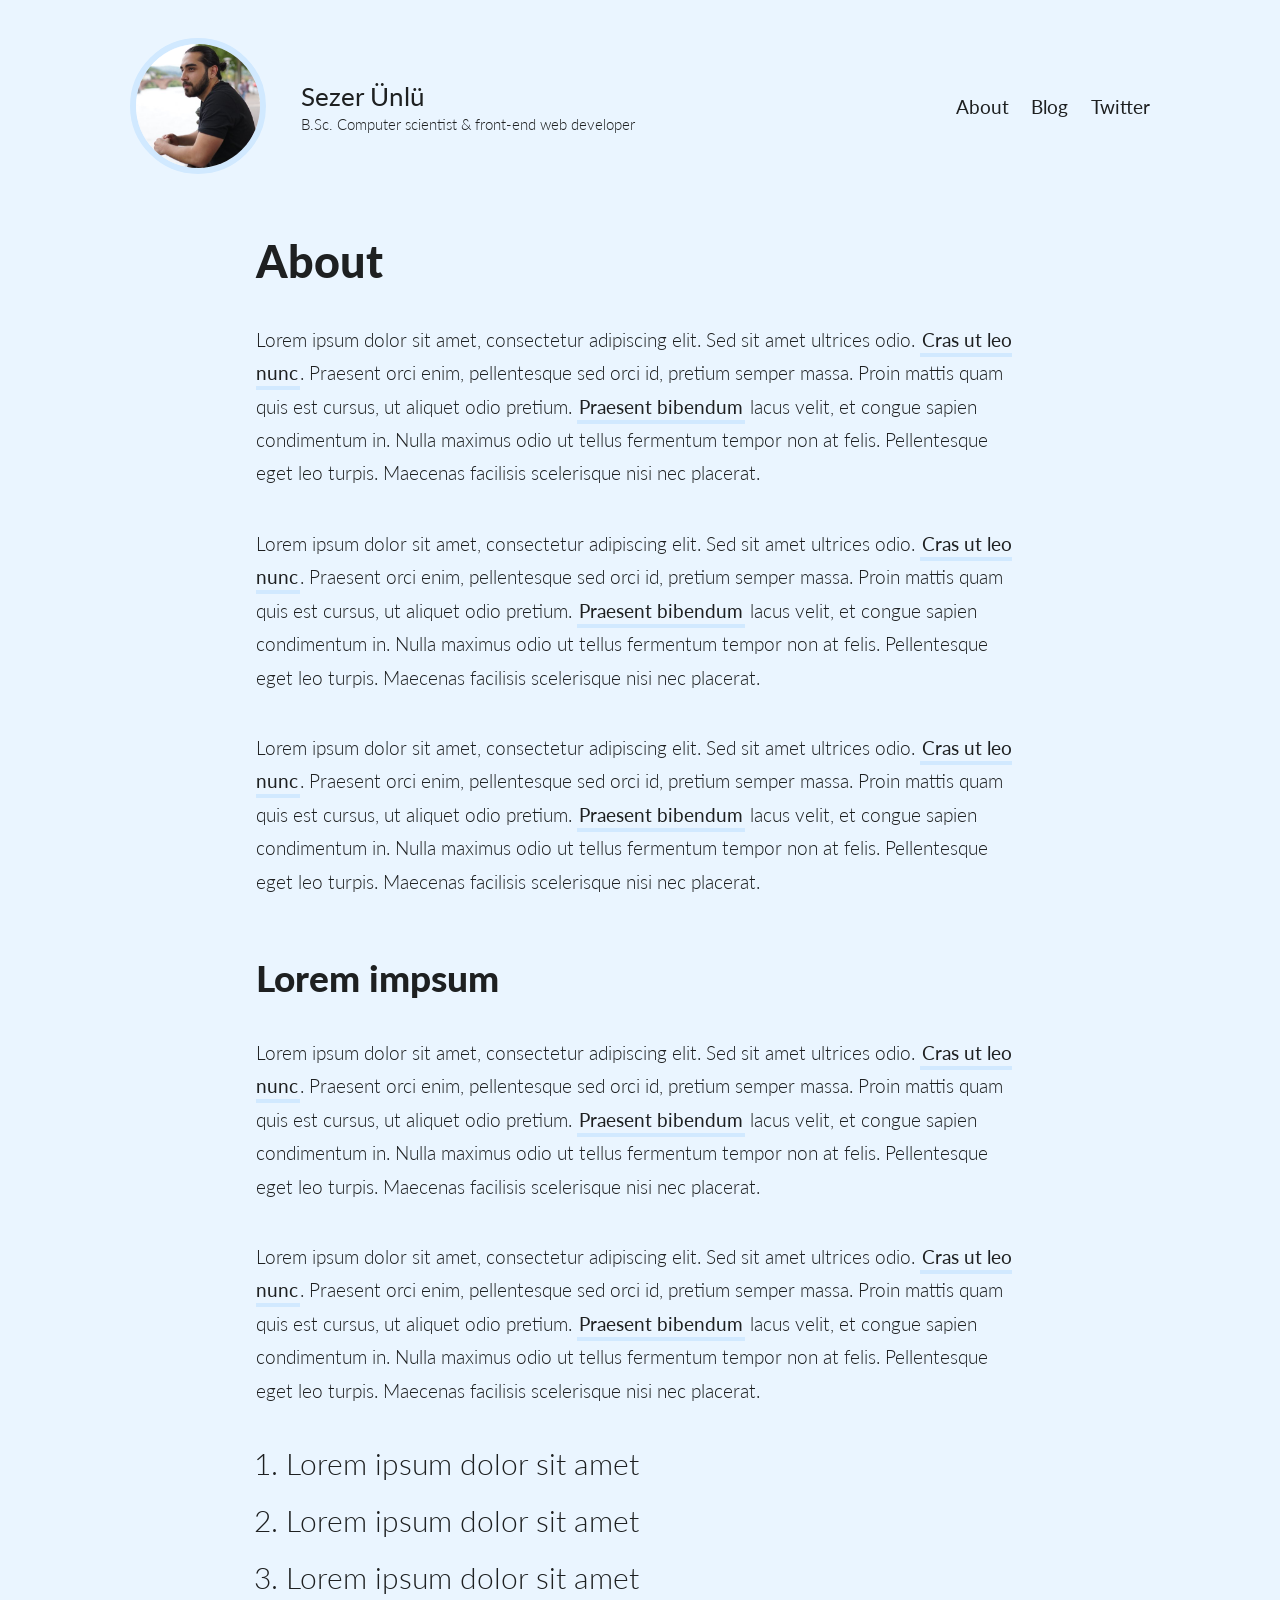
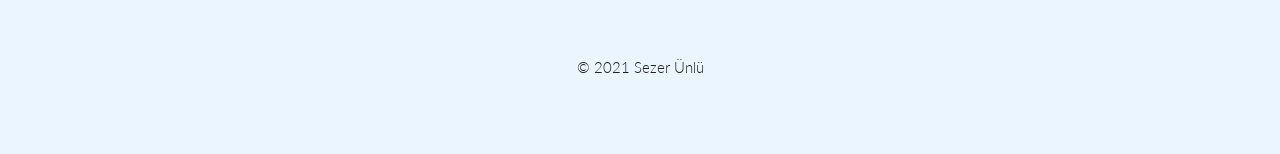
==== about/index.html @ c047f006 "add files" ====
<!DOCTYPE html>
<html lang="en">
<head>
    <meta charset="utf-8">
    <meta name="viewport" content="width=device-width, initial-scale=1.0">
        <title>About | B.Sc. Computer scientist & front-end web developer</title>
    <link rel="preconnect" href="https://fonts.gstatic.com">
    <link href="https://fonts.googleapis.com/css2?family=Lato:ital,wght@0,300;0,400;0,900;1,300;1,400;1,900&display=swap" rel="stylesheet">
    <link rel="stylesheet" href="/css/style.css">
</head>
<body>
    <header class="header">
        <div class="header-item">
            <a class="header-image-link" href="/" title="sezer.dev" tabindex="-1">
                <img class="header-image" src="/img/sezer-uenlue.jpeg" alt="Sezer Ünlü" />
            </a>
        </div>
        <div class="header-item">
            <h1 class="header-title">Sezer Ünlü</h1>
            <small class="header-description">B.Sc. Computer scientist & front-end web developer</small>
        </div>
        <div class="header-item">
            <nav class="header-navigation" aria-label="Navigation">
                
                    <a href="/about">About</a>
                
                    <a href="/blog">Blog</a>
                
                    <a href="https://twitter.com/sezer">Twitter</a>
                
            </nav>
        </div>
    </header>
    <main class="main">
        <h1 class="h1">About</h1>
<p>
    Lorem ipsum dolor sit amet, consectetur adipiscing elit. Sed sit amet ultrices odio. <a href="#">Cras ut leo nunc</a>. Praesent orci enim, pellentesque sed orci id, pretium semper massa. Proin mattis quam quis est cursus, ut aliquet odio pretium. <a href="#">Praesent bibendum</a> lacus velit, et congue sapien condimentum in. Nulla maximus odio ut tellus fermentum tempor non at felis. Pellentesque eget leo turpis. Maecenas facilisis scelerisque nisi nec placerat.
</p>
<p>
    Lorem ipsum dolor sit amet, consectetur adipiscing elit. Sed sit amet ultrices odio. <a href="#">Cras ut leo nunc</a>. Praesent orci enim, pellentesque sed orci id, pretium semper massa. Proin mattis quam quis est cursus, ut aliquet odio pretium. <a href="#">Praesent bibendum</a> lacus velit, et congue sapien condimentum in. Nulla maximus odio ut tellus fermentum tempor non at felis. Pellentesque eget leo turpis. Maecenas facilisis scelerisque nisi nec placerat.
</p>
<p>
    Lorem ipsum dolor sit amet, consectetur adipiscing elit. Sed sit amet ultrices odio. <a href="#">Cras ut leo nunc</a>. Praesent orci enim, pellentesque sed orci id, pretium semper massa. Proin mattis quam quis est cursus, ut aliquet odio pretium. <a href="#">Praesent bibendum</a> lacus velit, et congue sapien condimentum in. Nulla maximus odio ut tellus fermentum tempor non at felis. Pellentesque eget leo turpis. Maecenas facilisis scelerisque nisi nec placerat.
</p>
<h2 class="h2">Lorem impsum</h2>
<p>
    Lorem ipsum dolor sit amet, consectetur adipiscing elit. Sed sit amet ultrices odio. <a href="#">Cras ut leo nunc</a>. Praesent orci enim, pellentesque sed orci id, pretium semper massa. Proin mattis quam quis est cursus, ut aliquet odio pretium. <a href="#">Praesent bibendum</a> lacus velit, et congue sapien condimentum in. Nulla maximus odio ut tellus fermentum tempor non at felis. Pellentesque eget leo turpis. Maecenas facilisis scelerisque nisi nec placerat.
</p>
<p>
    Lorem ipsum dolor sit amet, consectetur adipiscing elit. Sed sit amet ultrices odio. <a href="#">Cras ut leo nunc</a>. Praesent orci enim, pellentesque sed orci id, pretium semper massa. Proin mattis quam quis est cursus, ut aliquet odio pretium. <a href="#">Praesent bibendum</a> lacus velit, et congue sapien condimentum in. Nulla maximus odio ut tellus fermentum tempor non at felis. Pellentesque eget leo turpis. Maecenas facilisis scelerisque nisi nec placerat.
</p>
<ol>
    <li>Lorem ipsum dolor sit amet</li>
    <li>Lorem ipsum dolor sit amet</li>
    <li>Lorem ipsum dolor sit amet</li>
</ol>
    </main>
    <footer class="footer">
        <p class="footer-notes">© 2021 Sezer Ünlü</p>
    </footer>
</body>
</html>
---- css/style.css ----
/* Main */

html {
  font-family: "Lato", sans-serif;
  font-size: calc(16px + 0.2vw);
  background-color: #eaf5ff;
}

body {
  color: #1e2021;
  padding: 24px;
  margin: 0;
  max-width: 100%;
}

a:hover {
  box-shadow: 0px 4px 0px 0px #d1e9ff;
  outline: 4px solid transparent;
}

a:focus {
  box-shadow: 0px 0px 0px 4px #d1e9ff;
  outline: 4px solid transparent;
}

h1,
h2,
h3,
h4,
h5,
h6,
p {
  margin: 0;
  padding: 0;
}

/* Header */

.header {
  max-width: 1024px;
  margin: auto;
  display: flex;
  align-items: center;
}

.header-item + .header-item {
  padding-left: 1rem;
}

.header-item:last-child {
  margin-left: auto;
}

.header-image {
  border: 6px solid #d1e9ff;
  width: 88px;
  height: auto;
  border-radius: 50%;
}

.header-image-link {
  font-size: 0;
  display: inline-block;
}

.header-image-link:hover {
  box-shadow: none;
  outline: none;
}

.header-title {
  font-size: 1.4rem;
  font-weight: 400;
}

.header-description {
  font-size: 0.8rem;
  font-weight: 300;
}

.header-navigation {
  list-style: none;
  display: flex;
  align-items: flex-end;
  flex-direction: column;
}

.header-navigation a + a {
  margin-top: 0.3rem;
}

.header-navigation a {
  color: #1e2021;
  list-style: none;
  font-size: 1rem;
  text-decoration: none;
  white-space: nowrap;
}

/* Main */

.main {
  max-width: 768px;
  margin: 3rem auto 0;
}

.h1,
.h2,
.h3,
.h4,
.h5,
.h6 {
  font-weight: 900;
  margin-bottom: 2rem;
  margin-top: 3rem;
}

.h1 {
  font-size: 2.4rem;
}

.h2 {
  font-size: 2rem;
}

.h3 {
  font-size: 1.6rem;
}

.h4 {
  font-size: 1.2rem;
}

.h5 {
  font-size: 1rem;
}

.h6 {
  font-size: 1rem;
}

p {
  line-height: 1.8;
  margin-bottom: 2rem;
  margin-top: 1.6rem;
  font-weight: 300;
}

ul,
ol {
  margin-bottom: 2rem;
  margin-top: 1.6rem;
  padding-left: 30px;
}

ul li,
ol li {
  line-height: 1.3;
  font-weight: 300;
  font-size: 1.6rem;
  margin-bottom: 1rem;
}

.main a {
  text-decoration: none;
  font-weight: 400;
  color: #1e2021;
  box-shadow: 0px 4px 0px 0px #d1e9ff;
  outline: 4px solid transparent;
}

.main a:focus {
  box-shadow: 0px 0px 0px 4px #d1e9ff;
  outline: 4px solid transparent;
}

blockquote {
  margin: 1.6rem 0 2rem 0;
  background-color: #fefefe;
}

blockquote p {
  padding: 1.6rem;
}

pre {
  margin: 1.6rem 0 2rem 0;
  white-space: normal;
}

pre code {
  color: #fefefe;
  display: block;
  background-color: #1e2021;
  white-space: pre;
  overflow-x: scroll;
  padding: 0 1.6rem;
  font-weight: 300;
}

.pub-time {
  font-size: 0.8rem;
  font-weight: 300;
  margin-bottom: 1.4rem;
}

.main img {
  max-width: 100%;
  height: auto;
}

/* Article list */

ul.article-list {
  list-style: none;
  padding-left: 0px;
}

ul.article-list li {
  line-height: 1.3;
}

ul.article-list li h2 a {
  padding: 0;
  font-weight: 900;
}

.article-list-info {
  display: block;
  margin-top: 0.5rem;
}

.article-list-title {
  font-weight: 900;
  font-size: 2rem;
  margin-top: 2.4rem;
}

/* Footer */

.footer {
  max-width: 1024px;
  margin: 3rem auto 0;
}

.footer-notes {
  font-size: 0.8rem;
  text-align: center;
}

/* Media queries */

@media only screen and (min-width: 480px) {
  .header-item + .header-item {
    padding-left: 1.8rem;
  }

  .header-image {
    width: 104px;
  }
}

@media only screen and (min-width: 768px) {
  body {
    padding: 36px;
  }

  a {
    padding: 2px;
  }

  .header-image {
    width: 124px;
  }

  .header-navigation {
    flex-direction: row;
  }

  .header-navigation a + a {
    margin-left: 1rem;
    margin-top: 0;
  }
}
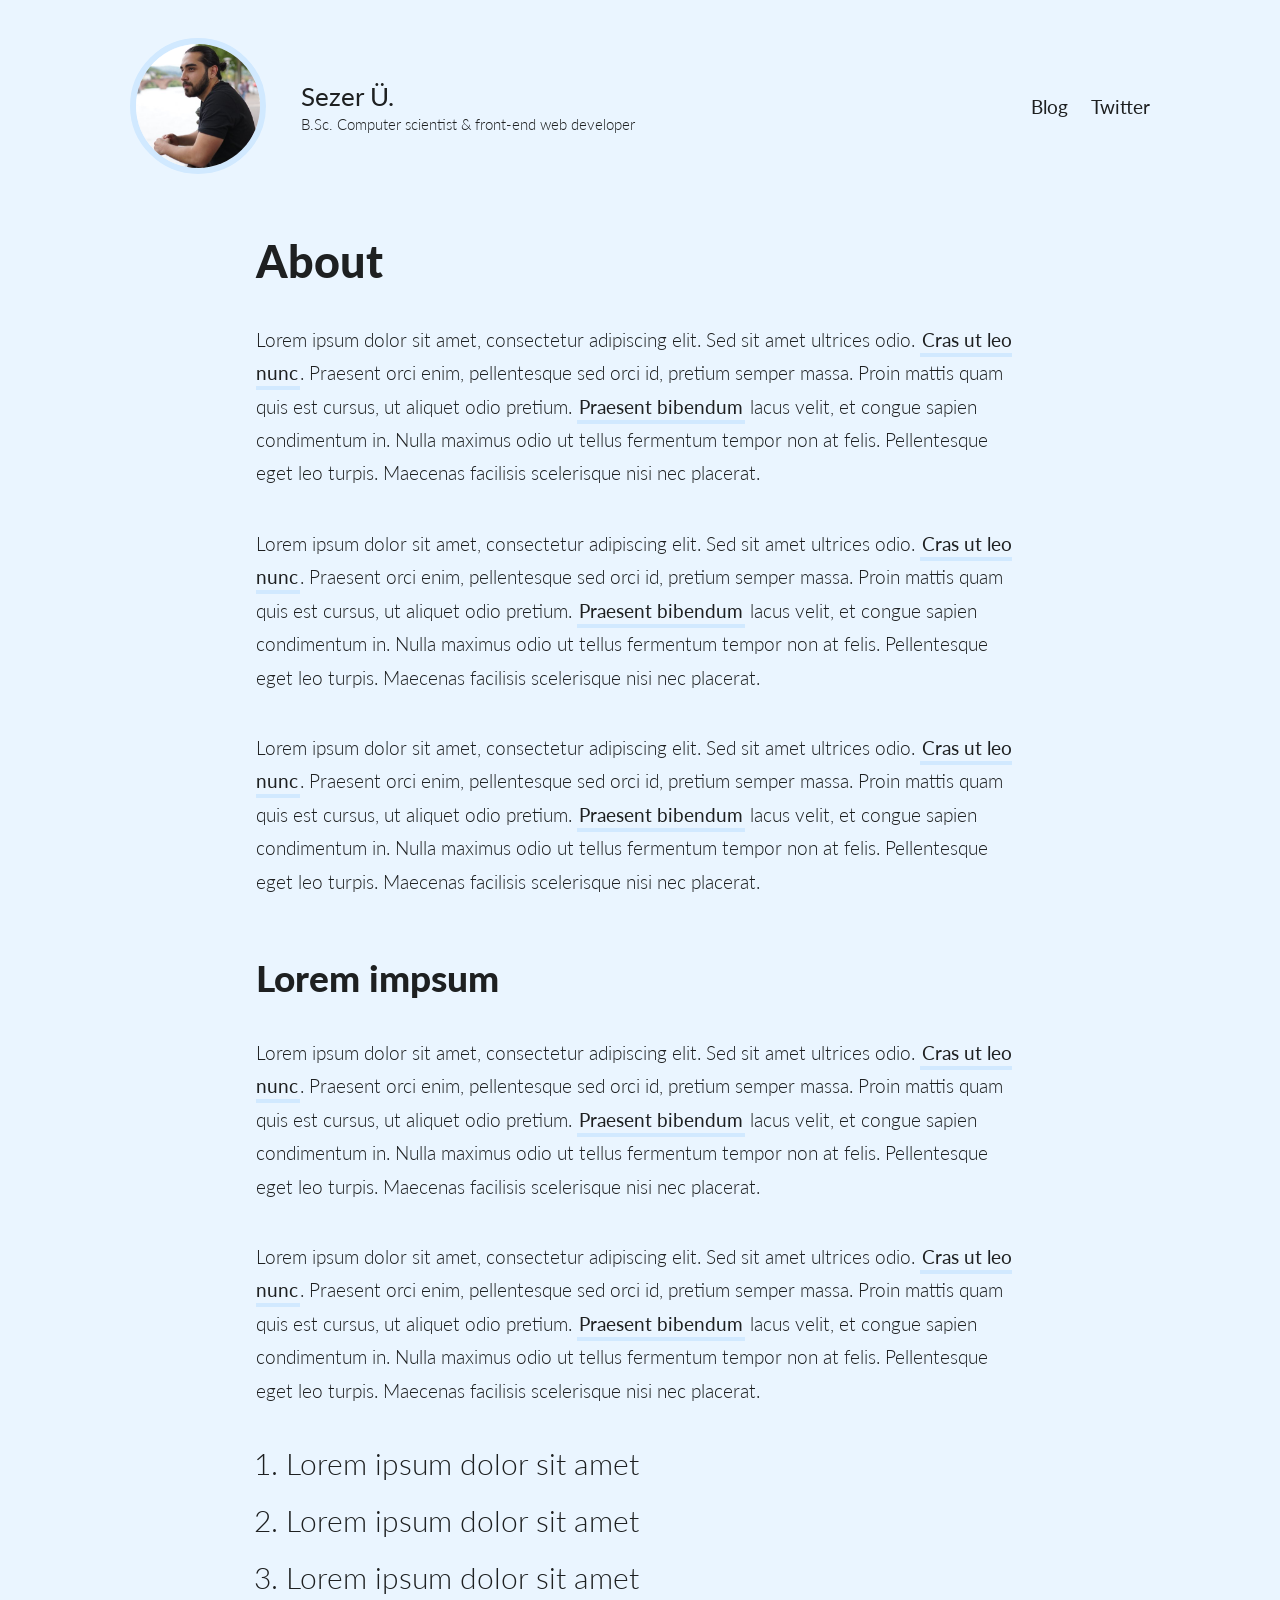
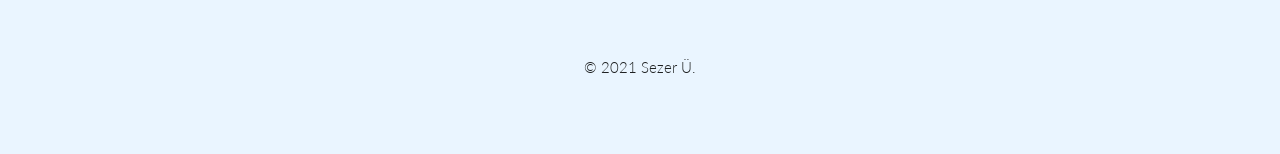
==== commit 6161f8e3: "update" ====
--- a/about/index.html
+++ b/about/index.html
@@ -3,7 +3,7 @@
 <head>
     <meta charset="utf-8">
     <meta name="viewport" content="width=device-width, initial-scale=1.0">
-        <title>About | B.Sc. Computer scientist & front-end web developer</title>
+        <title> About - Sezer Ü. | B.Sc. Computer scientist & front-end web developer</title>
     <link rel="preconnect" href="https://fonts.gstatic.com">
     <link href="https://fonts.googleapis.com/css2?family=Lato:ital,wght@0,300;0,400;0,900;1,300;1,400;1,900&display=swap" rel="stylesheet">
     <link rel="stylesheet" href="/css/style.css">
@@ -16,13 +16,11 @@
             </a>
         </div>
         <div class="header-item">
-            <h1 class="header-title">Sezer Ünlü</h1>
+            <h1 class="header-title">Sezer Ü.</h1>
             <small class="header-description">B.Sc. Computer scientist & front-end web developer</small>
         </div>
         <div class="header-item">
             <nav class="header-navigation" aria-label="Navigation">
-                
-                    <a href="/about">About</a>
                 
                     <a href="/blog">Blog</a>
                 
@@ -56,7 +54,7 @@
 </ol>
     </main>
     <footer class="footer">
-        <p class="footer-notes">© 2021 Sezer Ünlü</p>
+        <p class="footer-notes">© 2021 Sezer Ü.</p>
     </footer>
 </body>
 </html>
